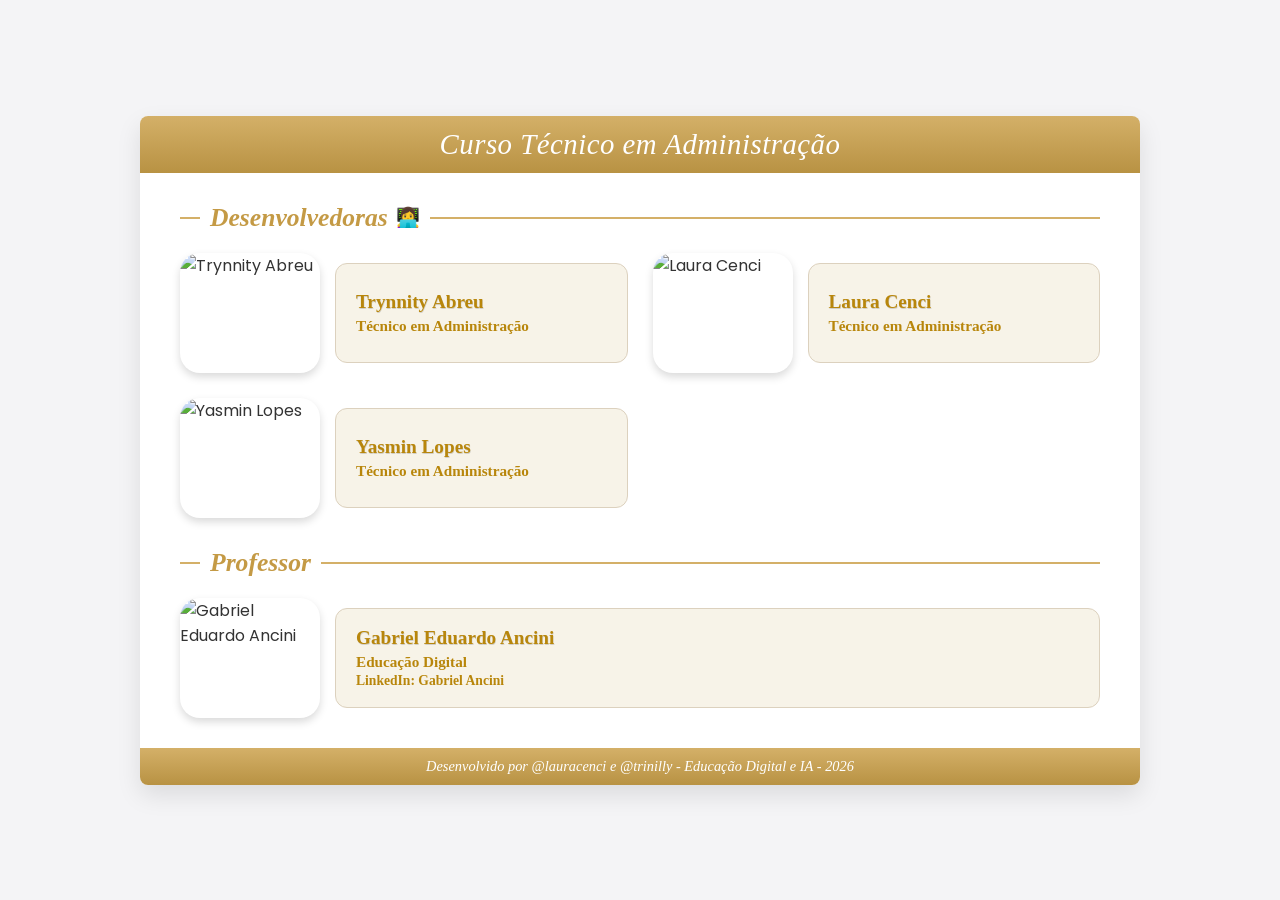
==== desenvolvedores.html @ 59e10726 "15:30" ====
<!DOCTYPE html>
<html lang="pt-BR">
<head>
  <meta charset="UTF-8">
  <meta name="viewport" content="width=device-width, initial-scale=1.0">
  <title>Desenvolvedoras e Equipe - Curso Técnico em Administração</title>
  <link rel="stylesheet" href="css/estilodesenvolvedores.css">
  <link rel="preconnect" href="https://fonts.googleapis.com">
  <link rel="preconnect" href="https://fonts.gstatic.com" crossorigin>
  <link href="https://fonts.googleapis.com/css2?family=Poppins:wght@300;400;600;700&display=swap" rel="stylesheet">
</head>
<body>

  <div class="slide-container">
    
    <header class="header">
      <h1 class="header-title">Curso Técnico em Administração</h1>
    </header>

    <main class="content">
      
      <section class="team-section">
        <h2 class="section-title-with-line">
          Desenvolvedoras <span class="icon">👩‍💻</span>
        </h2>

        <div class="cards-grid">
          
          <div class="profile-card">
            <div class="avatar-box">
              <img src="caminho/para/trynnity.jpg" alt="Trynnity Abreu">
            </div>
            <div class="info-box">
              <h3>Trynnity Abreu</h3>
              <p>Técnico em Administração</p>
            </div>
          </div>

          <div class="profile-card">
            <div class="avatar-box">
              <img src="caminho/para/laura.jpg" alt="Laura Cenci">
            </div>
            <div class="info-box">
              <h3>Laura Cenci</h3>
              <p>Técnico em Administração</p>
            </div>
          </div>

          <div class="profile-card">
            <div class="avatar-box">
              <img src="caminho/para/yasmin.jpg" alt="Yasmin Lopes">
            </div>
            <div class="info-box">
              <h3>Yasmin Lopes</h3>
              <p>Técnico em Administração</p>
            </div>
          </div>

        </div>
      </section>

      <section class="team-section">
        <h2 class="section-title-with-line">
          Professor
        </h2>

        <div class="cards-grid">
          
          <div class="profile-card">
            <div class="avatar-box">
              <img src="caminho/para/gabriel.jpg" alt="Gabriel Eduardo Ancini">
            </div>
            <div class="info-box">
              <h3>Gabriel Eduardo Ancini</h3>
              <p>Educação Digital</p>
              <p class="sub-info"><strong>LinkedIn:</strong> Gabriel Ancini</p>
            </div>
          </div>

        </div>
      </section>

    </main>

    <footer class="footer">
      <p>Desenvolvido por @lauracenci e @trinilly - Educação Digital e IA - 2026</p>
    </footer>

  </div>

</body>
</html>
---- css/estilodesenvolvedores.css ----
/* ==========================================================================
   Configurações Gerais & Reset
   ========================================================================== */
* {
  margin: 0;
  padding: 0;
  box-sizing: border-box;
}

body {
  font-family: 'Poppins', sans-serif;
  background-color: #f4f4f6;
  display: flex;
  justify-content: center;
  align-items: center;
  min-height: 100vh;
  padding: 20px;
  color: #333333;
}

/* ==========================================================================
   Container Principal (Slide)
   ========================================================================== */
.slide-container {
  width: 100%;
  max-width: 1000px;
  background-color: #ffffff;
  border-radius: 8px;
  box-shadow: 0 10px 25px rgba(0, 0, 0, 0.1);
  overflow: hidden;
  display: flex;
  flex-direction: column;
}

/* ==========================================================================
   Cabeçalho (Header)
   ========================================================================== */
.header {
  background: linear-gradient(180deg, #d4b068 0%, #b89243 100%);
  padding: 12px 20px;
  text-align: center;
}

.header-title {
  color: #ffffff;
  font-family: 'Georgia', serif; /* Fonte fluida e elegante para o título */
  font-style: italic;
  font-size: 1.8rem;
  font-weight: 500;
  letter-spacing: 0.5px;
}

/* ==========================================================================
   Conteúdo Principal
   ========================================================================== */
.content {
  padding: 30px 40px;
  display: flex;
  flex-direction: column;
  gap: 30px;
}

/* Títulos das Seções com Linha Dourada */
.section-title-with-line {
  display: flex;
  align-items: center;
  font-family: 'Georgia', serif;
  font-style: italic;
  color: #c49a45;
  font-size: 1.6rem;
  font-weight: bold;
  margin-bottom: 20px;
}

.section-title-with-line::before,
.section-title-with-line::after {
  content: "";
  height: 2px;
  background-color: #d4b068;
}

.section-title-with-line::before {
  width: 20px;
  margin-right: 10px;
}

.section-title-with-line::after {
  flex: 1;
  margin-left: 10px;
}

.section-title-with-line .icon {
  font-style: normal;
  margin-left: 8px;
  font-size: 1.2rem;
}

/* Grid para os Cards de Perfil */
.cards-grid {
  display: grid;
  grid-template-columns: repeat(auto-fit, minmax(400px, 1fr));
  gap: 25px;
}

/* Card Individual */
.profile-card {
  display: flex;
  align-items: center;
  gap: 15px;
}

/* Imagem de Perfil */
.avatar-box {
  width: 140px;
  height: 120px;
  flex-shrink: 0;
  border-radius: 20px;
  overflow: hidden;
  box-shadow: 0 4px 8px rgba(0, 0, 0, 0.15);
}

.avatar-box img {
  width: 100%;
  height: 100%;
  object-fit: cover;
}

/* Caixas de Texto (Perfil) */
.info-box {
  flex: 1;
  background-color: #f7f3e8; /* Bege suave do design */
  border: 1px solid #dcd1be;
  border-radius: 12px;
  padding: 15px 20px;
  height: 100px;
  display: flex;
  flex-direction: column;
  justify-content: center;
}

.info-box h3 {
  font-family: 'Georgia', serif;
  color: #b8860b; /* Dourado escuro / Texto em destaque */
  font-size: 1.2rem;
  font-weight: bold;
  margin-bottom: 4px;
  text-shadow: 0.5px 0.5px 0px rgba(0,0,0,0.15);
}

.info-box p {
  font-family: 'Georgia', serif;
  color: #b8860b;
  font-size: 0.95rem;
  font-weight: bold;
}

.info-box .sub-info {
  font-size: 0.85rem;
  margin-top: 2px;
}

/* ==========================================================================
   Rodapé (Footer)
   ========================================================================== */
.footer {
  background: linear-gradient(180deg, #d4b068 0%, #b89243 100%);
  padding: 10px 20px;
  text-align: center;
}

.footer p {
  color: #ffffff;
  font-family: 'Georgia', serif;
  font-style: italic;
  font-size: 0.9rem;
}

/* ==========================================================================
   Responsividade (Telas menores)
   ========================================================================== */
@media (max-width: 768px) {
  .content {
    padding: 20px;
  }

  .cards-grid {
    grid-template-columns: 1fr;
  }

  .profile-card {
    flex-direction: column;
    align-items: stretch;
  }

  .avatar-box {
    width: 100%;
    height: 180px;
  }

  .info-box {
    height: auto;
  }
}
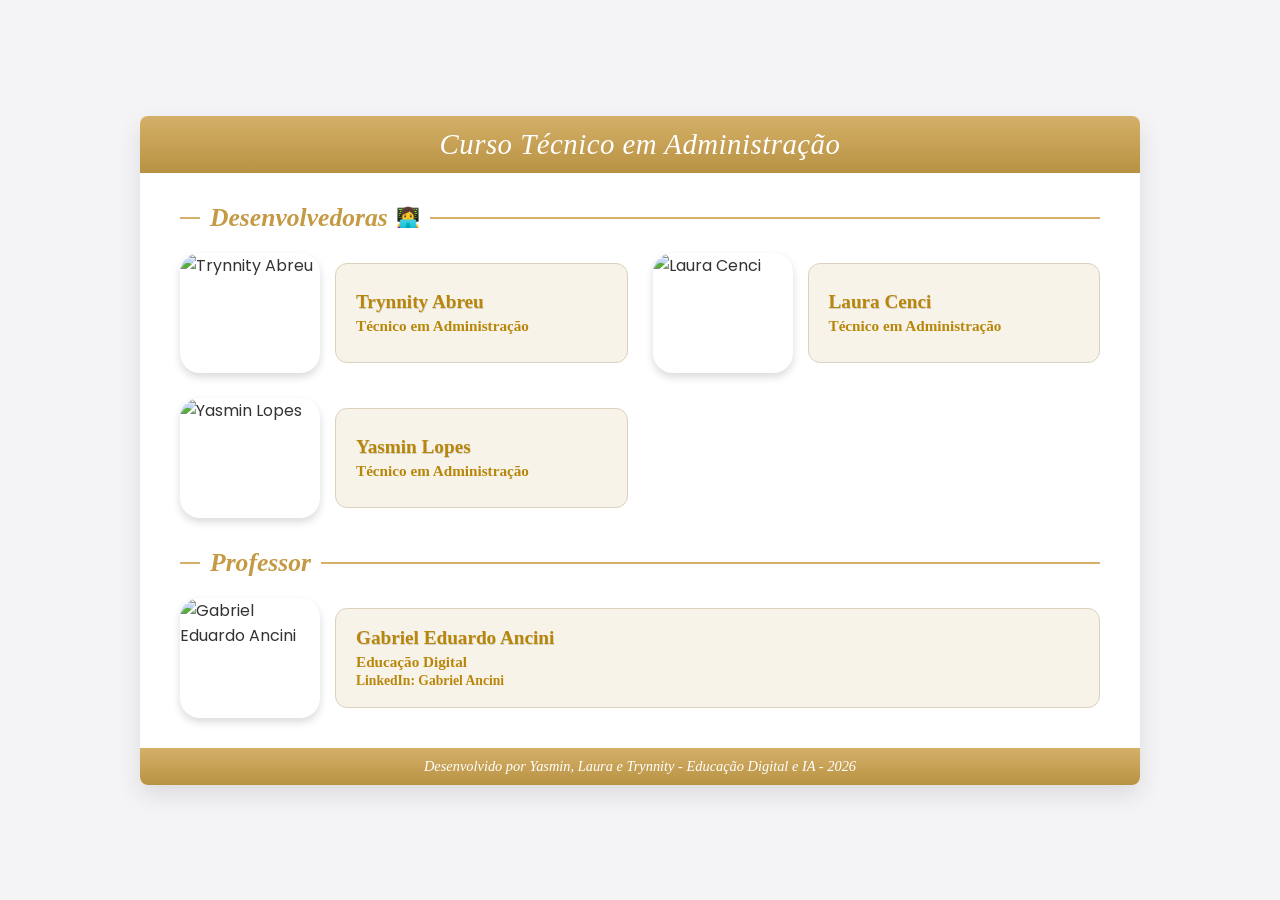
==== commit fc3d7213: "15:41" ====
--- a/desenvolvedores.html
+++ b/desenvolvedores.html
@@ -83,7 +83,7 @@
     </main>
 
     <footer class="footer">
-      <p>Desenvolvido por @lauracenci e @trinilly - Educação Digital e IA - 2026</p>
+      <p>Desenvolvido por Yasmin, Laura e Trynnity - Educação Digital e IA - 2026</p>
     </footer>
 
   </div>
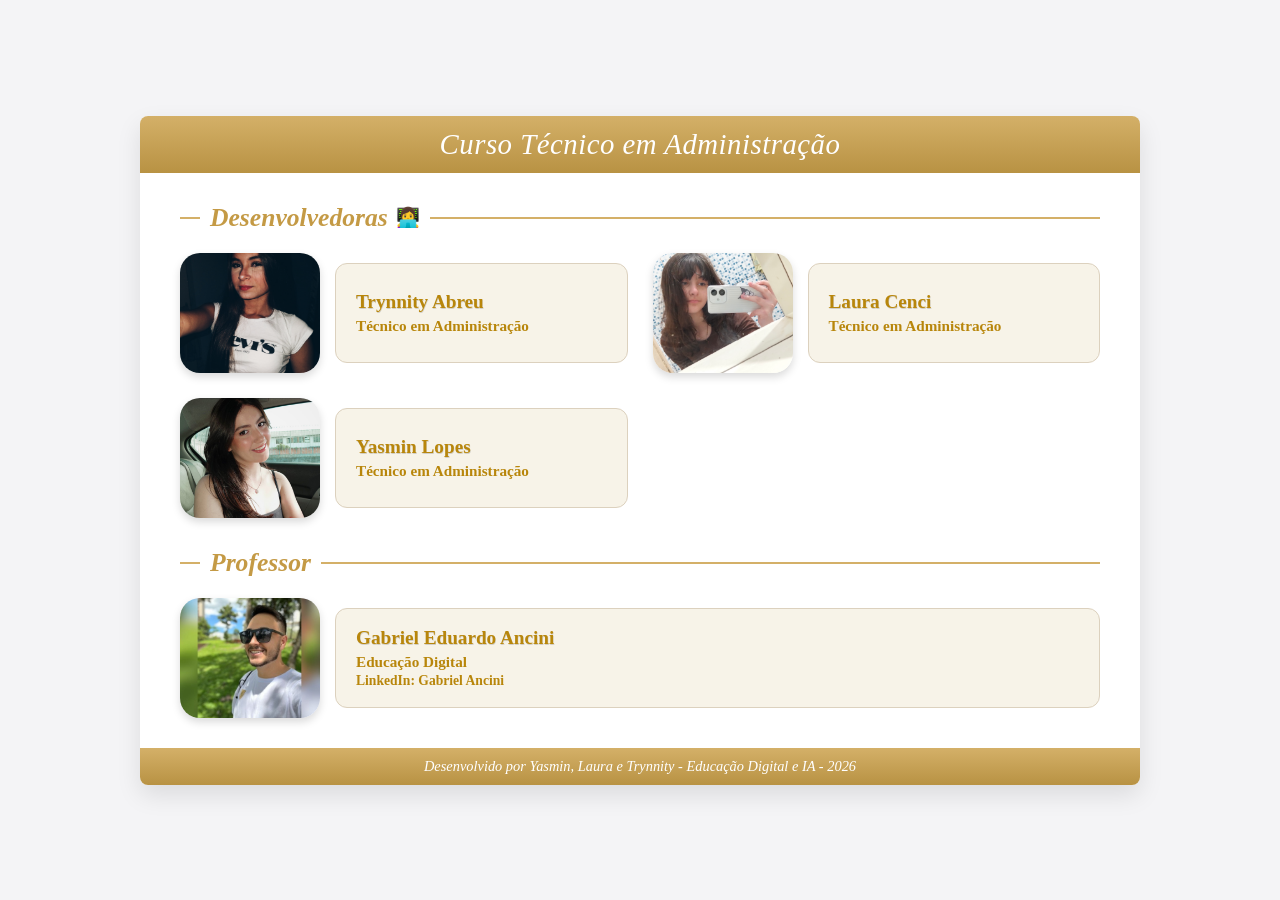
==== commit f84a7f71: "16:03" ====
--- a/desenvolvedores.html
+++ b/desenvolvedores.html
@@ -28,7 +28,7 @@
           
           <div class="profile-card">
             <div class="avatar-box">
-              <img src="caminho/para/trynnity.jpg" alt="Trynnity Abreu">
+              <img src="css/IMG/1000065021.jpg" alt="Trynnity Abreu">
             </div>
             <div class="info-box">
               <h3>Trynnity Abreu</h3>
@@ -38,7 +38,7 @@
 
           <div class="profile-card">
             <div class="avatar-box">
-              <img src="caminho/para/laura.jpg" alt="Laura Cenci">
+              <img src="css/IMG/1000002949.jpg" alt="Laura Cenci">
             </div>
             <div class="info-box">
               <h3>Laura Cenci</h3>
@@ -48,7 +48,7 @@
 
           <div class="profile-card">
             <div class="avatar-box">
-              <img src="caminho/para/yasmin.jpg" alt="Yasmin Lopes">
+              <img src="css/IMG/IMG-20251216-WA0223.jpg" alt="Yasmin Lopes">
             </div>
             <div class="info-box">
               <h3>Yasmin Lopes</h3>
@@ -68,7 +68,7 @@
           
           <div class="profile-card">
             <div class="avatar-box">
-              <img src="caminho/para/gabriel.jpg" alt="Gabriel Eduardo Ancini">
+              <img src="css/IMG/gabriel.jpeg" alt="Gabriel Eduardo Ancini">
             </div>
             <div class="info-box">
               <h3>Gabriel Eduardo Ancini</h3>
